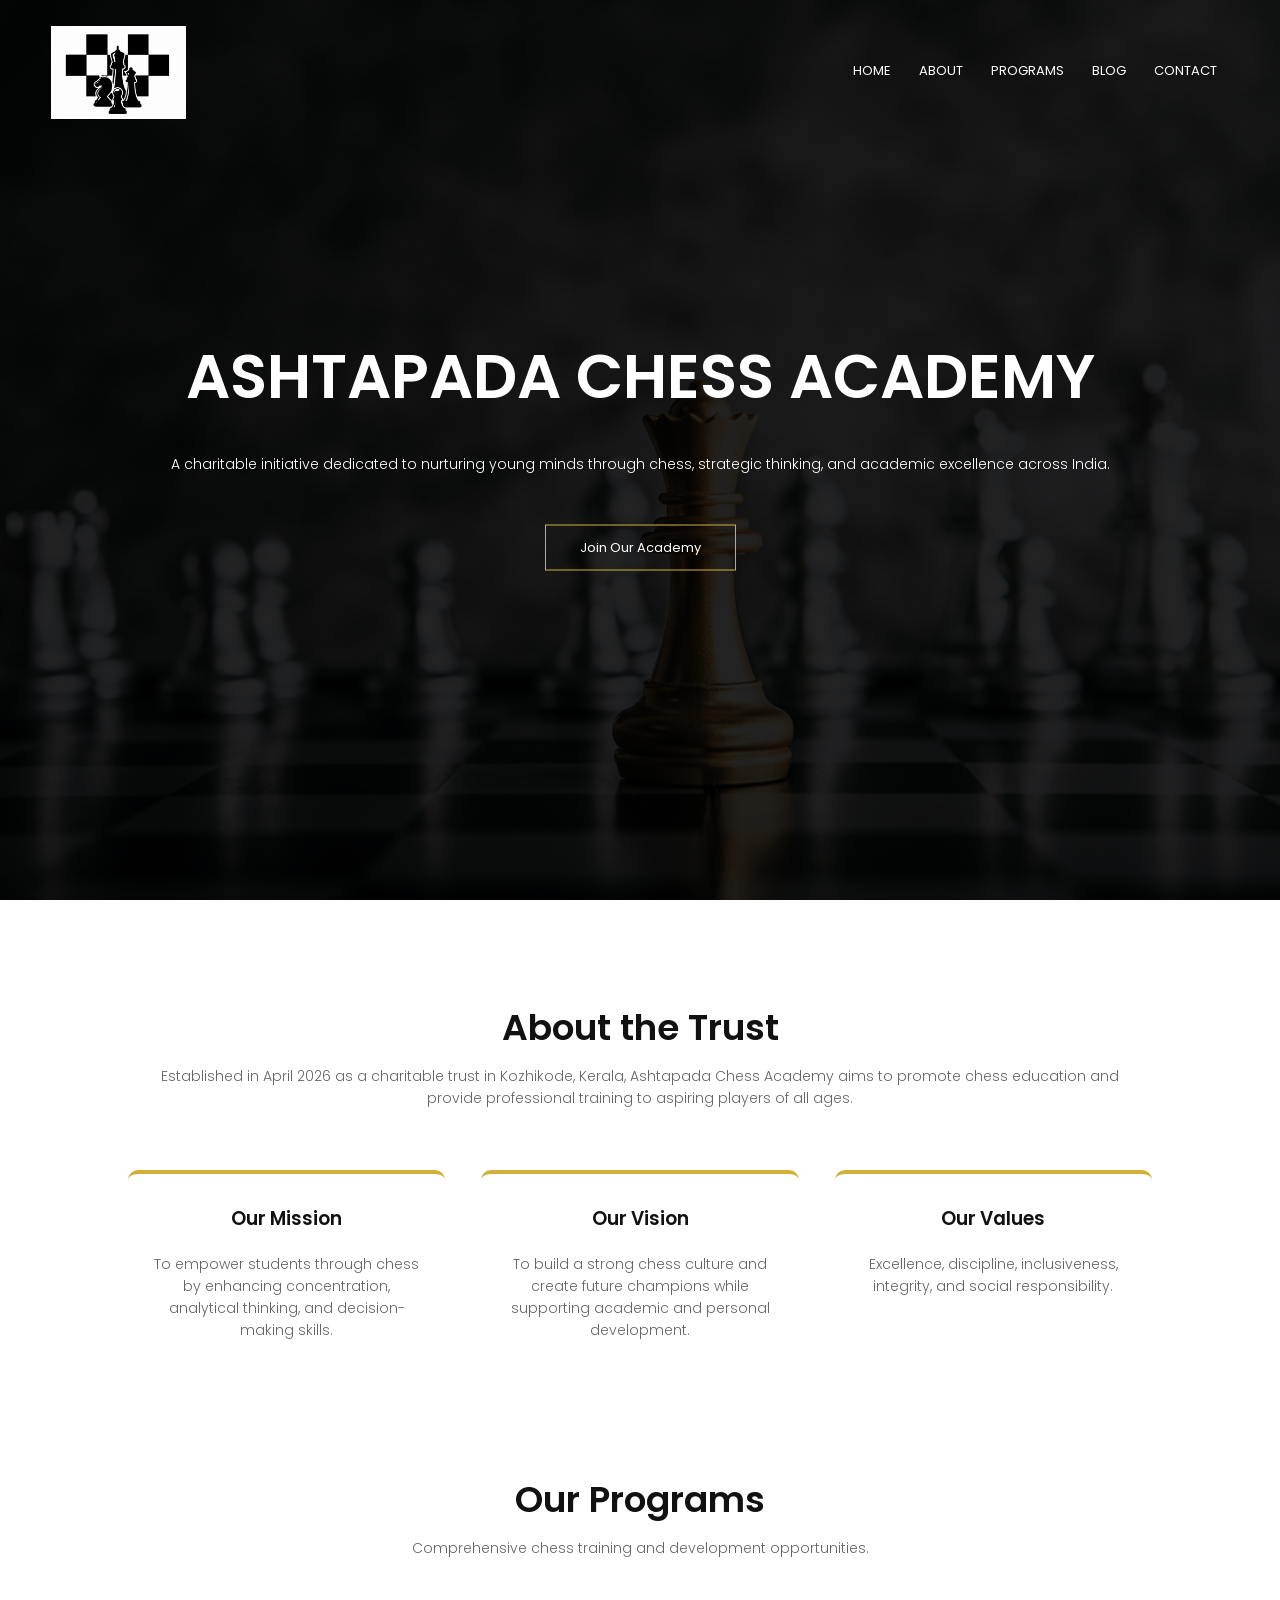
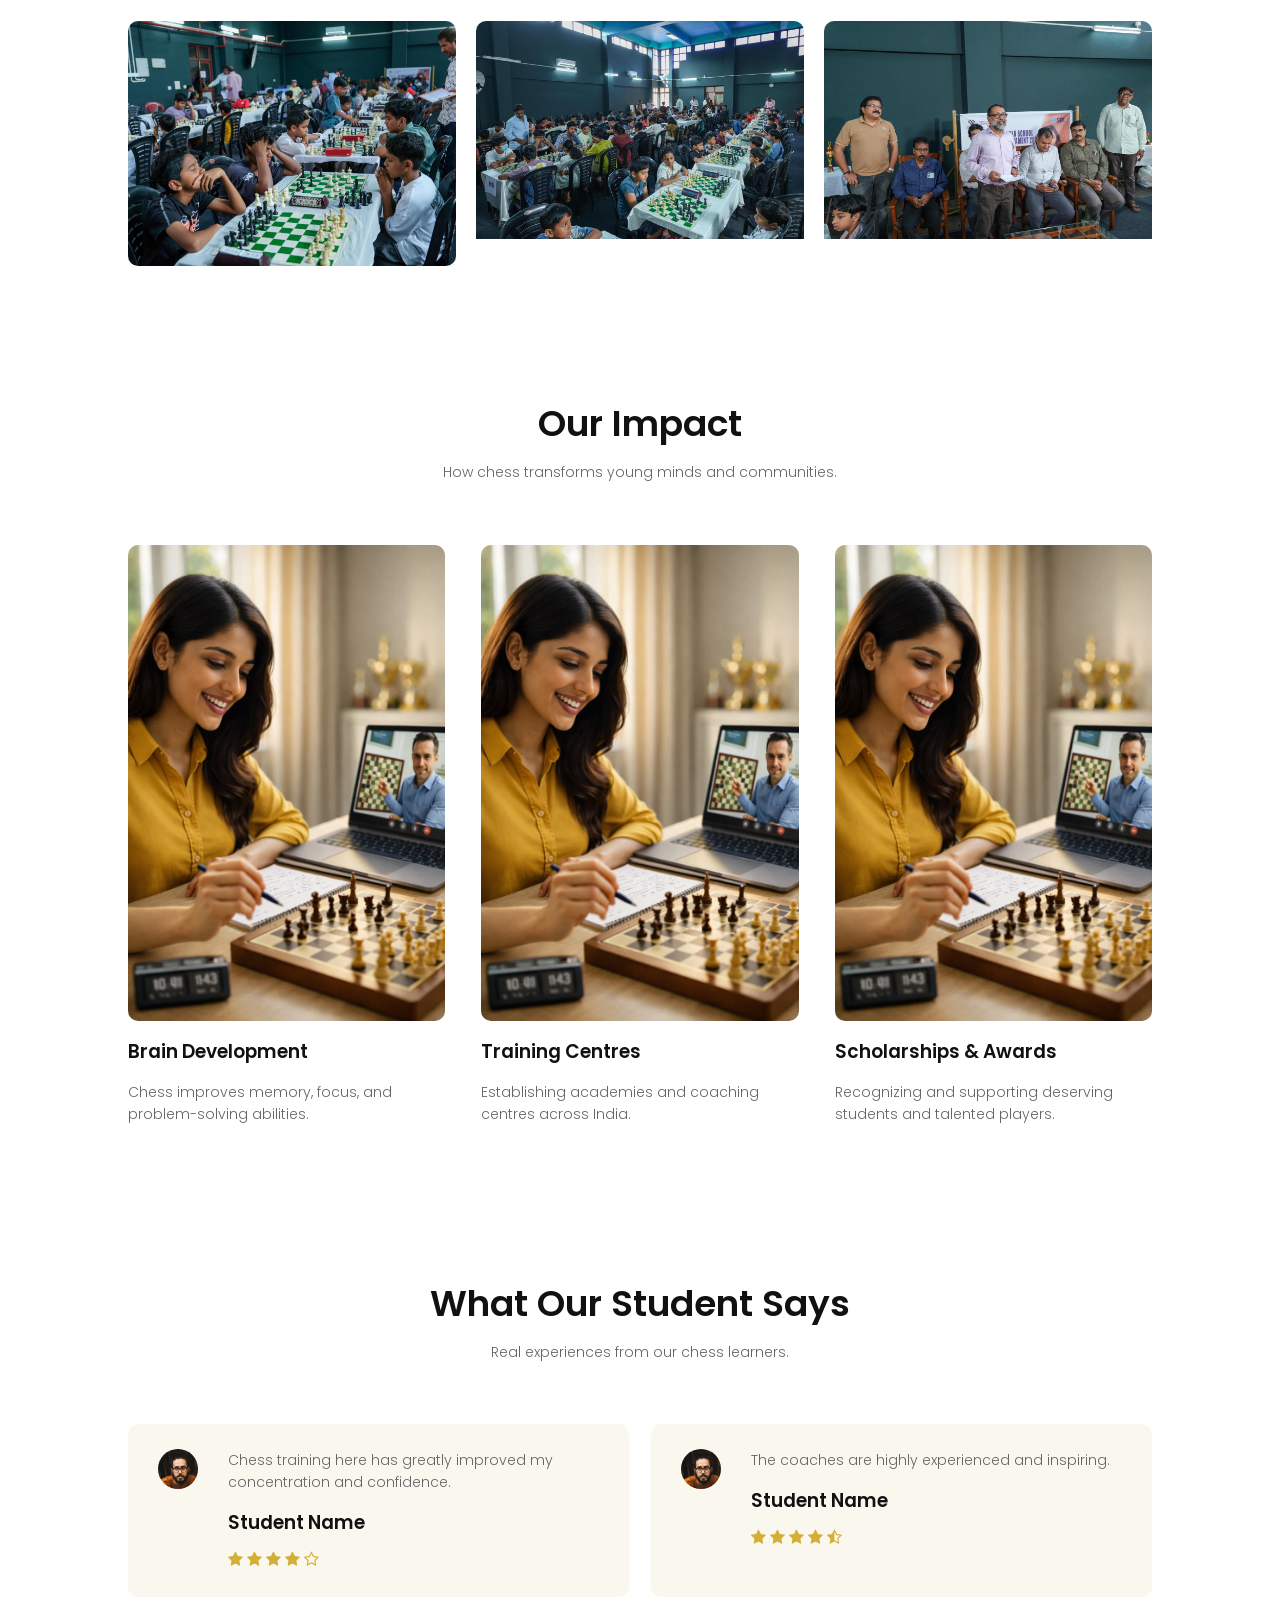
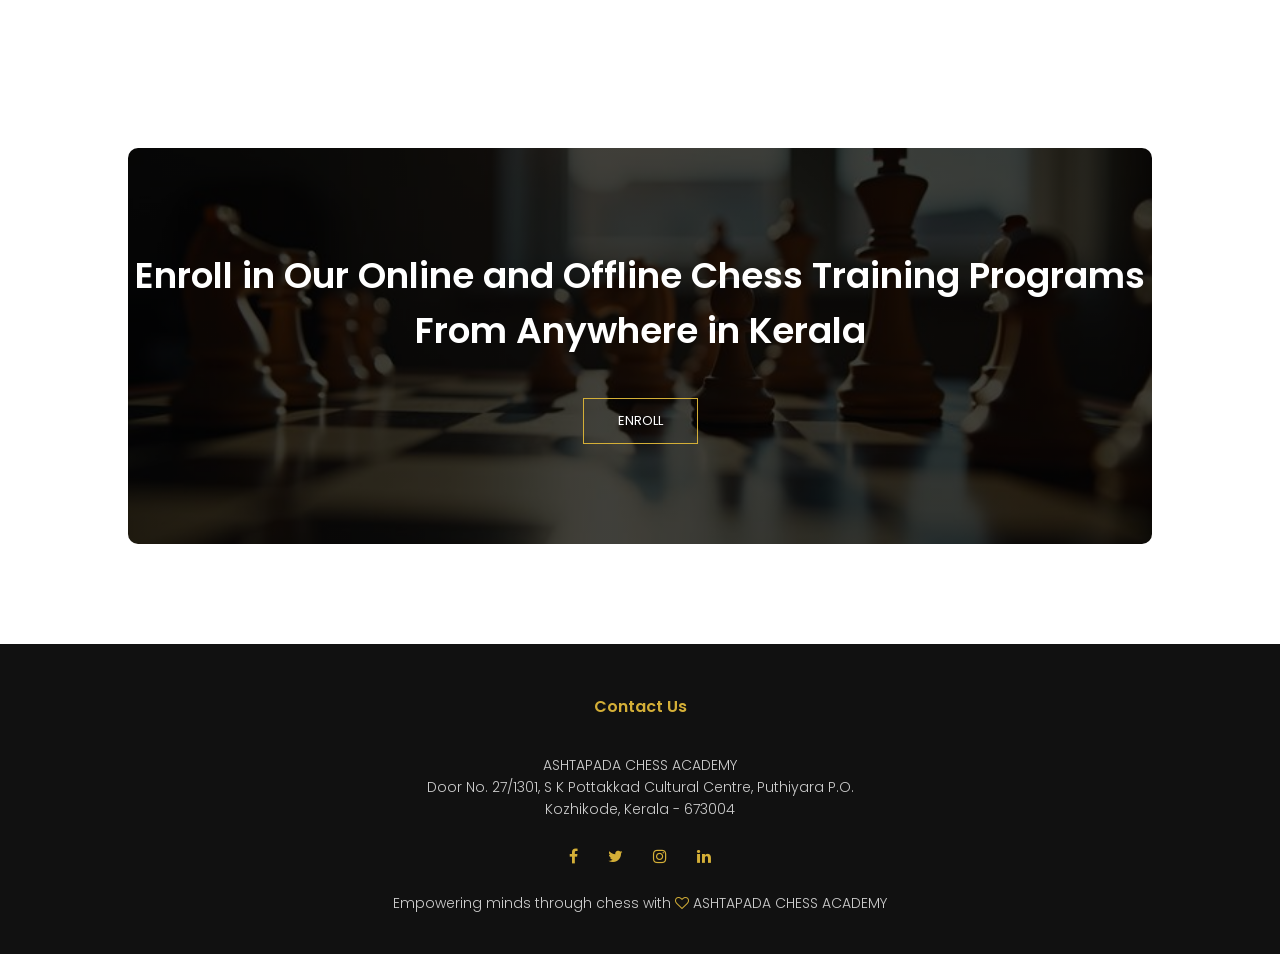
==== index.html @ 47d693aa "first commit" ====
<html>
<head>
<meta name="viewport" content="width=device-width, initial-scale=1.0">
<title>ASHTAPADA CHESS ACADEMY</title>
<!-- Favicon (Browser Tab Icon) -->
    <link rel="icon" type="image/jpeg" href="images/logo_only.png">
<link rel="stylesheet" href="style.css">
<link href="https://fonts.googleapis.com/css?family=Poppins:100,200,300,400,600,700&display=swap" rel="stylesheet">
<link rel="stylesheet" href="https://stackpath.bootstrapcdn.com/font-awesome/4.7.0/css/font-awesome.min.css"> 
</head>
<body>
    <section class="header">
        
        <nav>
            <a href="index.html"><img src="images/logo_only.png"></a>
            <div class="nav-links" id="navLinks">  
                <i class="fa fa-close" onclick="hideMenu()"></i>
                <ul>
                    <li><a href="index.html">HOME</a></li>
                    <li><a href="about.html">ABOUT</a></li>
                    <li><a href="programs.html">PROGRAMS</a></li>
                    <li><a href="blog.html">BLOG</a></li>
                    <li><a href="contact.html">CONTACT</a></li>
                </ul>
            </div>
            <i class="fa fa-bars" onclick="showMenu()"></i>
        </nav>
        
        <div class="text-box">
            <h1>ASHTAPADA CHESS ACADEMY</h1>
            <p>A charitable initiative dedicated to nurturing young minds through chess, strategic thinking, and academic excellence across India.</p>
            <a href="contact.html" class="hero-btn">Join Our Academy</a>
        </div>
    </section>
    
<!---------- about ----------->
    
    <section class="course">
        <h1>About the Trust</h1>
        <p>Established in April 2026 as a charitable trust in Kozhikode, Kerala, Ashtapada Chess Academy aims to promote chess education and provide professional training to aspiring players of all ages.</p>
        <div class="row">
            <div class="course-col">
                <h3>Our Mission</h3>
                <p>To empower students through chess by enhancing concentration, analytical thinking, and decision-making skills.</p>
            </div>
            <div class="course-col">
                <h3>Our Vision</h3>
                <p>To build a strong chess culture and create future champions while supporting academic and personal development.</p>
            </div>
            <div class="course-col">
                <h3>Our Values</h3>
                <p>Excellence, discipline, inclusiveness, integrity, and social responsibility.</p>
            </div>
        </div>
    </section>
    
<!---------- programs ---------->
    
    <section class="campus">
        <h1>Our Programs</h1>
        <p>Comprehensive chess training and development opportunities.</p>
            <div class="row">
                <div class="campus-col">
                    <img src="images/tournament.jpeg">
                    <div class="layer">
                        <h3>ONLINE COACHING</h3>
                    </div>
                </div>
                <div class="campus-col">
                    <img src="images/tournament1.jpeg">
                    <div class="layer">
                        <h3>TOURNAMENTS</h3>
                    </div>
                </div>
                <div class="campus-col">
                    <img src="images/workshop.jpeg">
                    <div class="layer">
                        <h3>WORKSHOPS</h3>
                    </div>
                </div>
                
            </div>
    </section>
    
<!---------- Blog ---------->
    
    <section class="facility">
        <h1>Our Impact</h1>
        <p>How chess transforms young minds and communities.</p>
            <div class="row">
                <div class="facility-col">
                    <img src="images/coaching.jpg">
                    <h3>Brain Development</h3>
                    <p>Chess improves memory, focus, and problem-solving abilities.</p>
                </div>
                <div class="facility-col">
                    <img src="images/coaching.jpg">
                    <h3>Training Centres</h3>
                    <p>Establishing academies and coaching centres across India.</p>
                </div>
                <div class="facility-col">
                    <img src="images/coaching.jpg">
                    <h3>Scholarships & Awards</h3>
                    <p>Recognizing and supporting deserving students and talented players.</p>
                </div>
            </div>
    </section>
    
    
<!---------- testimonials ---------->
    
    <section class="testimonials">
        <h1>What Our Student Says</h1>
        <p>Real experiences from our chess learners.</p>
            <div class="row">
                <div class="testimonial-col">
                    <img src="images/user2.jpg">
                    <div> 
                        <p>Chess training here has greatly improved my concentration and confidence.</p>
                        <h3>Student Name</h3>
                        <i class="fa fa-star"></i>
                        <i class="fa fa-star"></i>
                        <i class="fa fa-star"></i>
                        <i class="fa fa-star"></i>
                        <i class="fa fa-star-o"></i>
                    </div>
                </div>
                <div class="testimonial-col">
                    <img src="images/user2.jpg">
                    <div>
                        <p>The coaches are highly experienced and inspiring.</p>
                        <h3>Student Name</h3>
                        <i class="fa fa-star"></i>
                        <i class="fa fa-star"></i>
                        <i class="fa fa-star"></i>
                        <i class="fa fa-star"></i>
                        <i class="fa fa-star-half-o"></i>
                    </div>
                </div>
                
            </div>
    </section>
    
<!------ Call To Action ------>

<section class="cta">
    
       <h1>Enroll in Our Online and Offline Chess Training Programs<br>From Anywhere in Kerala</h1>
        <a href="" class="hero-btn">ENROLL</a>
    
</section>    
 
<!-------- footer ---------->

<section class="footer">
        <h4>Contact Us</h4>
        <p>ASHTAPADA CHESS ACADEMY<br>Door No. 27/1301, S K Pottakkad Cultural Centre, Puthiyara P.O.<br>Kozhikode, Kerala - 673004</p>
        <div class="icons">
            <a href=""><i class="fa fa-facebook"></i></a>
            <a href=""><i class="fa fa-twitter"></i></a>
            <a href=""><i class="fa fa-instagram"></i></a>
            <a href=""><i class="fa fa-linkedin"></i></a>
            
        </div>
        <a href="" class="footer-link"><p>Empowering minds through chess with <i class="fa fa-heart-o"></i> ASHTAPADA CHESS ACADEMY</p></a>
</section>    
  
  
<!----JavaScript for toggle menu---->
<script>
    var navLinks = document.getElementById("navLinks");

    function showMenu() {
        navLinks.style.right = "0";
    }

    function hideMenu() {
        navLinks.style.right = "-200px";
    }
</script> 
    
</body>
</html>
---- style.css ----
*{
    margin: 0;
    padding: 0;
    font-family: 'Poppins', sans-serif;
}

.header{
    min-height: 100vh;
    width: 100%;
    background-image: linear-gradient(rgba(0,0,0,0.75),rgba(0,0,0,0.75)),url(images/banner.jpg);
    background-position: center;
    background-size: cover;
    position: relative;
    overflow: hidden;
}

nav{
    display: flex;
    padding: 2% 4%;
    justify-content: space-between;
    align-items: center;
}

nav img{
    width: 135px;
}

.nav-links{
    flex: 1;
    text-align: right;
}

.nav-links ul li{
    list-style: none;
    display: inline-block;
    padding: 8px 12px;
    position: relative;
}

.nav-links ul li a{
    color: #ffffff;
    text-decoration: none;
    font-size: 13px;
}

.nav-links ul li::after{
    content: '';
    width: 0%;
    height: 2px;
    background: #d4af37;
    display: block;
    margin: auto;
    transition: .5s;
}

.nav-links ul li:hover::after{
    width: 100%;
}

nav .fa{
    display: none;
}

.text-box{
    width: 90%;
    color: #ffffff;
    position: absolute;
    top: 50%;
    left: 50%;
    transform: translate(-50%, -50%);
    text-align: center;
}

.text-box h1{
    font-size: 62px;
    color: #ffffff;
}

.text-box p{
    margin: 20px 0 40px;
    font-size: 14px;
    color: #ffffff;
}

.hero-btn{
    display: inline-block;
    text-decoration: none;
    color: #ffffff;
    border: 1px solid #d4af37;
    padding: 12px 34px;
    font-size: 13px;
    background: transparent;
    position: relative;
    cursor: pointer;
    transition: 1s;
}

.hero-btn:hover{
    border: 1px solid #d4af37;
    background: #d4af37;
    color: #000000;
}

@media(max-width: 700px){
    .nav-links ul li{
        display: block;
    }

    .nav-links{
        position: fixed;
        background: #111111;
        height: 100vh;
        width: 200px;
        top: 0;
        right: -200px;
        text-align: left;
        z-index: 2;
        transition: 0.5s;
    }

    .nav-links ul{
        padding: 30px;
    }

    nav .fa{
        display: block;
        color: #ffffff;
        margin: 10px;
        font-size: 22px;
        cursor: pointer;
    }

    .text-box h1{
        font-size: 20px;
    }
}

/*---------- course --------*/

.course{
    width: 80%;
    margin: auto;
    text-align: center;
    padding-top: 100px;
}

h1{
    font-size: 36px;
    font-weight: 600;
    color: #111111;
}

p{
    color: #666666;
    font-size: 14px;
    font-weight: 300;
    line-height: 22px;
    padding: 10px;
}

.row{
    margin-top: 5%;
    display: flex;
    justify-content: space-between;
}

.course-col{
    flex-basis: 31%;
    background: #ffffff;
    border-top: 4px solid #d4af37;
    border-radius: 10px;
    margin-bottom: 5%;
    padding: 20px 12px;
    box-sizing: border-box;
    transition: .5s;
}

h3{
    text-align: center;
    font-weight: 600;
    margin: 10px 0;
    color: #111111;
}

.course-col:hover{
    box-shadow: 0 0 20px 0 rgba(0, 0, 0, 0.2);
    background: #faf7ef;
}

@media (max-width:700px){
    .row{
        flex-direction: column;
    }
}

/*---------------- campus ----------------*/

.campus{
    width: 80%;
    margin: auto;
    text-align: center;
    padding-top: 50px;
}

.campus-col{
    flex-basis: 32%;
    border-radius: 10px;
    margin-bottom: 30px;
    position: relative;
    overflow: hidden;
}

.campus-col img{
    width: 100%;
}

.layer{
    background: transparent;
    height: 100%;
    width: 100%;
    top: 0;
    left: 0;
    position: absolute;
    transition: .5s;
}

.layer:hover{
    background: rgba(0, 0, 0, 0.7);
}

.layer h3{
    width: 100%;
    font-weight: 500;
    color: #ffffff;
    font-size: 26px;
    bottom: 0;
    left: 50%;
    transform: translateX(-50%);
    position: absolute;
    opacity: 0;
    transition: .5s;
}

.layer:hover h3{
    bottom: 49%;
    opacity: 1;
}

/*-------------- Facilities ----------------*/

.facility{
    width: 80%;
    margin: auto;
    text-align: center;
    padding-top: 100px;
}

.facility-col{
    flex-basis: 31%;
    border-radius: 10px;
    margin-bottom: 5%;
    text-align: left;
}

.facility-col img{
    width: 100%;
    border-radius: 10px;
}

.facility-col p{
    padding: 0;
}

.facility-col h3{
    margin-top: 16px;
    margin-bottom: 15px;
    text-align: left;
}

/*---------------- testimonials ------------------*/

.testimonials{
    width: 80%;
    margin: auto;
    padding-top: 100px;
    text-align: center;
}

.testimonial-col{
    flex-basis: 44%;
    border-radius: 10px;
    margin-bottom: 5%;
    text-align: left;
    background: #faf7ef;
    padding: 25px;
    cursor: pointer;
    display: flex;
}

.testimonial-col img{
    height: 40px;
    margin-left: 5px;
    margin-right: 30px;
    border-radius: 50%;
}

.testimonial-col p{
    padding: 0;
}

.testimonial-col h3{
    margin-top: 15px;
    text-align: left;
}

.testimonial-col .fa{
    color: #d4af37;
}

@media(max-width:700px){
    .testimonial-col img{
        margin-left: 0;
        margin-right: 15px;
    }
}

/*-------- Call To Action ----------*/

.cta{
    margin: 100px auto;
    width: 80%;
    background-image: linear-gradient(rgba(0,0,0,0.75),rgba(0,0,0,0.75)),url(images/banner2.jpg);
    background-position: center;
    background-size: cover;
    border-radius: 10px;
    text-align: center;
    padding: 100px 0;
}

.cta h1{
    color: #ffffff;
    margin-bottom: 40px;
    padding: 0;
}

@media(max-width:700px){
    .cta h1{
        font-size: 24px;
    }
}

/*--------------Footer---------------*/

.footer{
    width: 100%;
    text-align: center;
    padding: 30px 0;
    background: #111111;
}

.footer h4{
    margin-bottom: 25px;
    margin-top: 20px;
    font-weight: 600;
    color: #d4af37;
}

.footer p{
    color: #cccccc;
}

.icons .fa{
    color: #d4af37;
    margin: 0 13px;
    cursor: pointer;
    padding: 18px 0;
}

.fa-heart-o{
    color: #d4af37;
}

/*--------------- About Us Page --------------*/

.sub-header{
    height: 50vh;
    width: 100%;
    background-image: linear-gradient(rgba(0,0,0,0.75),rgba(0,0,0,0.75)),url(images/background.jpg);
    background-position: center;
    background-size: cover;
    text-align: center;
    color: #ffffff;
}

.sub-header h1{
    margin-top: 100px;
    color: #ffffff;
}

.about-us{
    width: 80%;
    margin: auto;
    padding-top: 80px;
    padding-bottom: 50px;
}

.about-col{
    flex-basis: 48%;
    padding: 30px 2px;
}

.about-col h1{
    padding-top: 0;
}

.about-col p{
    padding: 15px 0 25px;
}

.hero-btn.red-btn{
    border: 1px solid #d4af37;
    background: transparent;
    color: #d4af37;
}

.hero-btn.red-btn:hover{
    border: 1px solid #d4af37;
    background: #d4af37;
    color: #000000;
}

.hero-btn.red-btn::after{
    background: #d4af37;
}

.hero-btn.red-btn::before{
    background: #d4af37;
}

.content-image{
    flex-basis: 50%;
}

.about-col img{
    width: 100%;
}

/*---------- Blog Page -------------*/

.blog-content{
    width: 80%;
    margin: auto;
    padding: 60px 0;
}

.blog-left{
    flex-basis: 65%;
}

.blog-right{
    flex-basis: 32%;
}

.blog-left img{
    width: 100%;
}

.blog-left h2{
    color: #111111;
    font-weight: 600;
    margin: 30px 0;
}

.blog-left p{
    color: #777777;
    padding: 0;
}

.blog-right h3{
    background: #d4af37;
    color: #111111;
    padding: 7px 0;
    font-size: 16px;
    margin-bottom: 20px;
}

.blog-right div{
    display: flex;
    align-items: center;
    justify-content: space-between;
    color: #555555;
    padding: 8px;
    box-sizing: border-box;
}

.comment-box{
    border: 1px solid #cccccc;
    margin: 50px 0;
    padding: 10px 20px;
}

.comment-box h3{
    text-align: left;
}

.comment-form input,
.comment-form textarea{
    width: 100%;
    padding: 10px;
    margin: 15px 0;
    box-sizing: border-box;
    border: none;
    outline: none;
    background: #f5f5f5;
}

.comment-form button{
    margin: 10px 0;
}

@media (max-width:700px){
    .sub-header h1{
        font-size: 24px;
    }
}

/*------- Contact Us Page ------------*/

.location{
    width: 80%;
    margin: auto;
    padding: 80px 0;
}

.location iframe{
    width: 100%;
}

.contact-us{
    width: 80%;
    margin: auto;
}

.contact-col{
    flex-basis: 48%;
    margin-bottom: 30px;
}

.contact-col div{
    display: flex;
    align-items: center;
    margin-bottom: 40px;
}

.contact-col div .fa{
    font-size: 28px;
    color: #d4af37;
    margin: 10px;
    margin-right: 30px;
}

.contact-col div p{
    padding: 0;
}

.contact-col div h5{
    font-size: 20px;
    margin-bottom: 5px;
    color: #555555;
    font-weight: 400;
}

.contact-col input,
.contact-col textarea{
    width: 100%;
    padding: 15px;
    margin-bottom: 17px;
    outline: none;
    border: 1px solid #cccccc;
}

.footer-link{
    text-decoration: none;
    color: #cccccc;
}

.booking-section{
    width: 85%;
    margin: auto;
    padding: 80px 0;
    text-align: center;
}

.section-title h1{
    font-size: 40px;
    margin-bottom: 10px;
    color: #222;
}

.section-title p{
    color: #666;
    margin-bottom: 40px;
    font-size: 16px;
}

.calendly-inline-widget{
    border-radius: 18px;
    overflow: hidden;
    box-shadow: 0 10px 35px rgba(0,0,0,0.12);
}
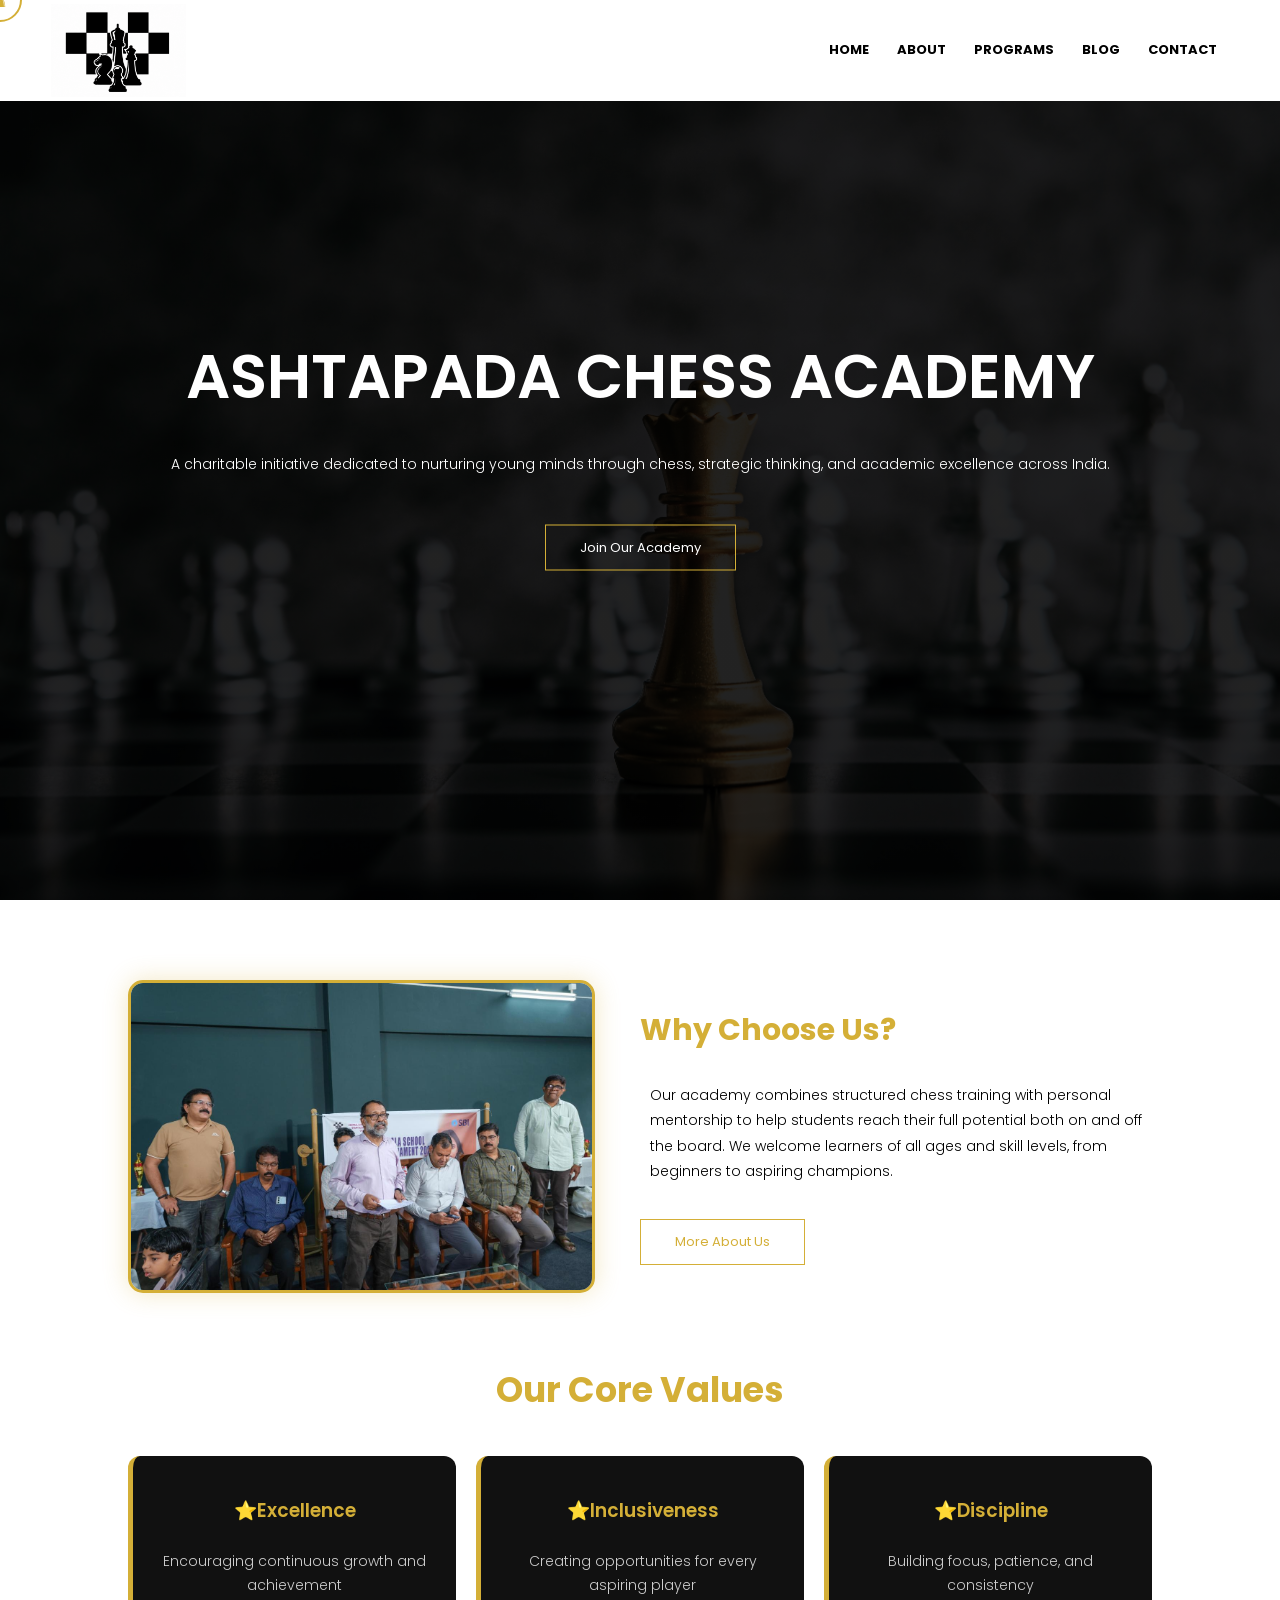
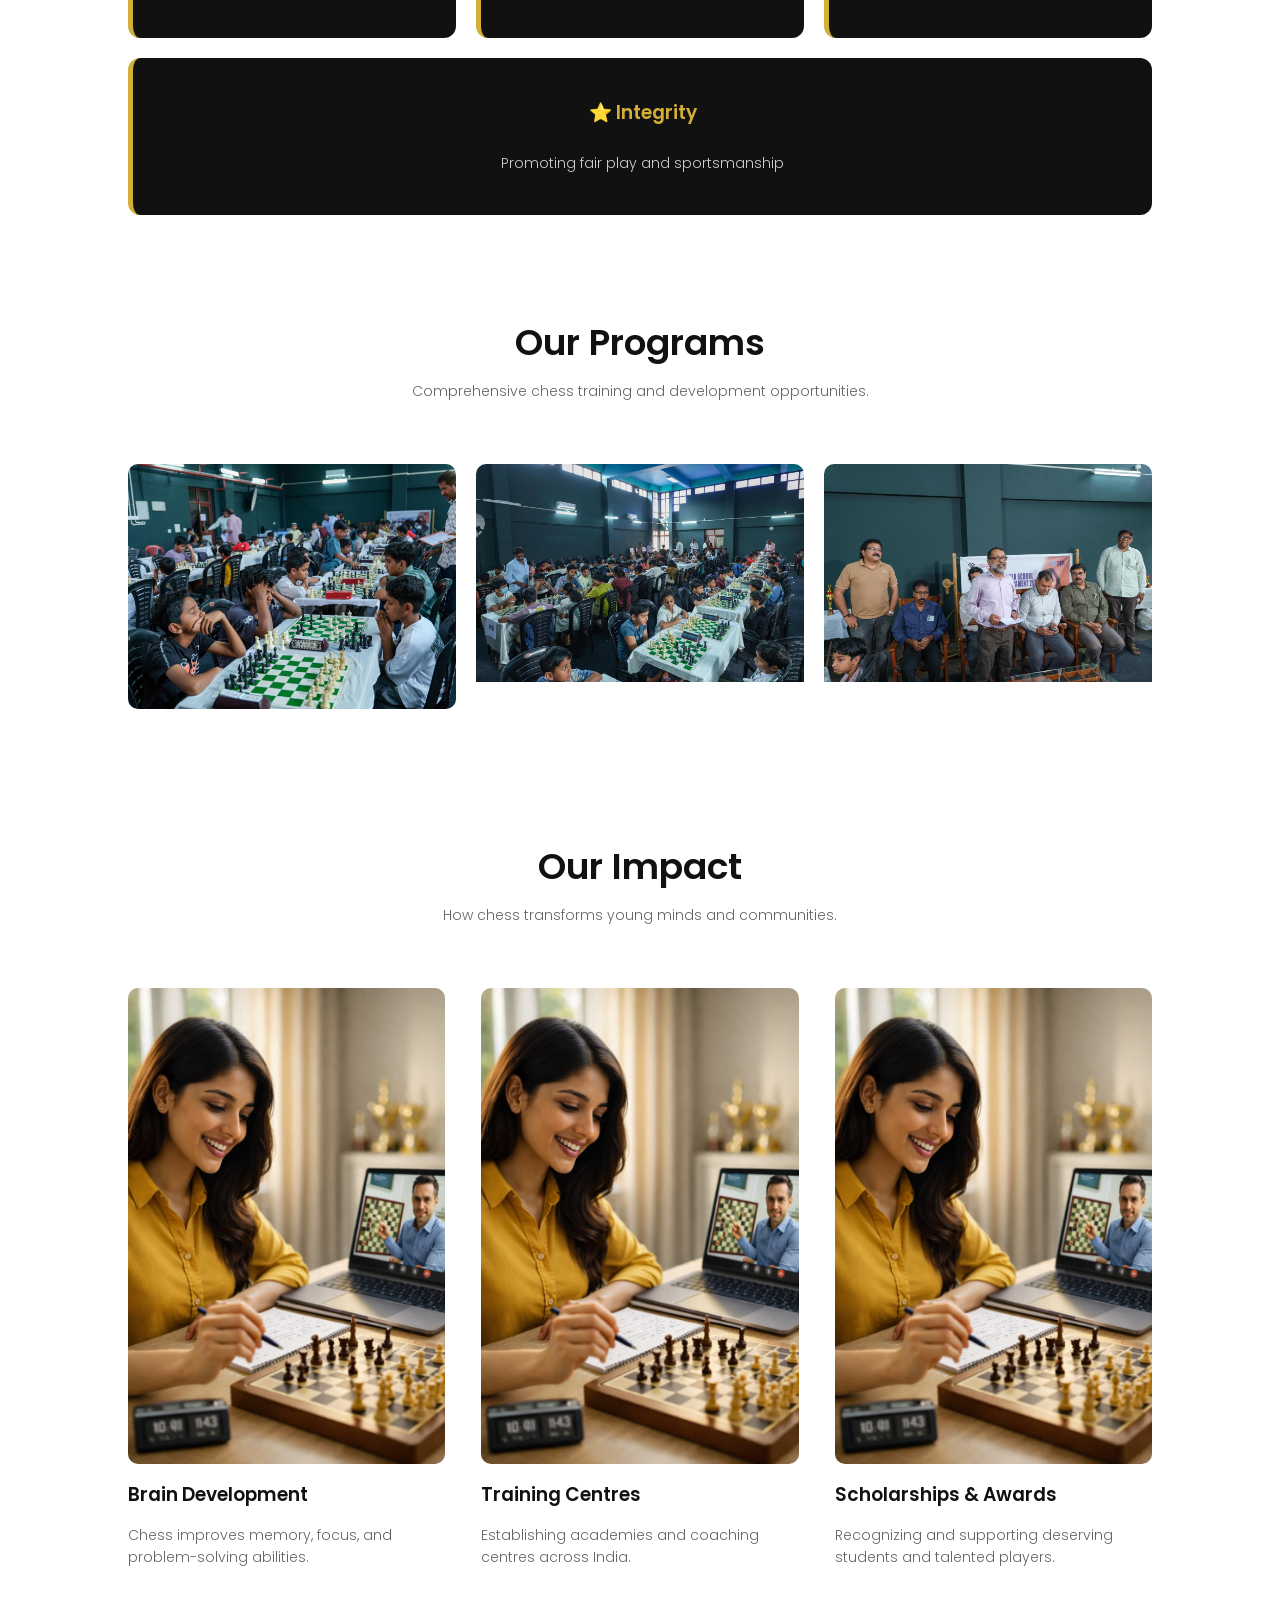
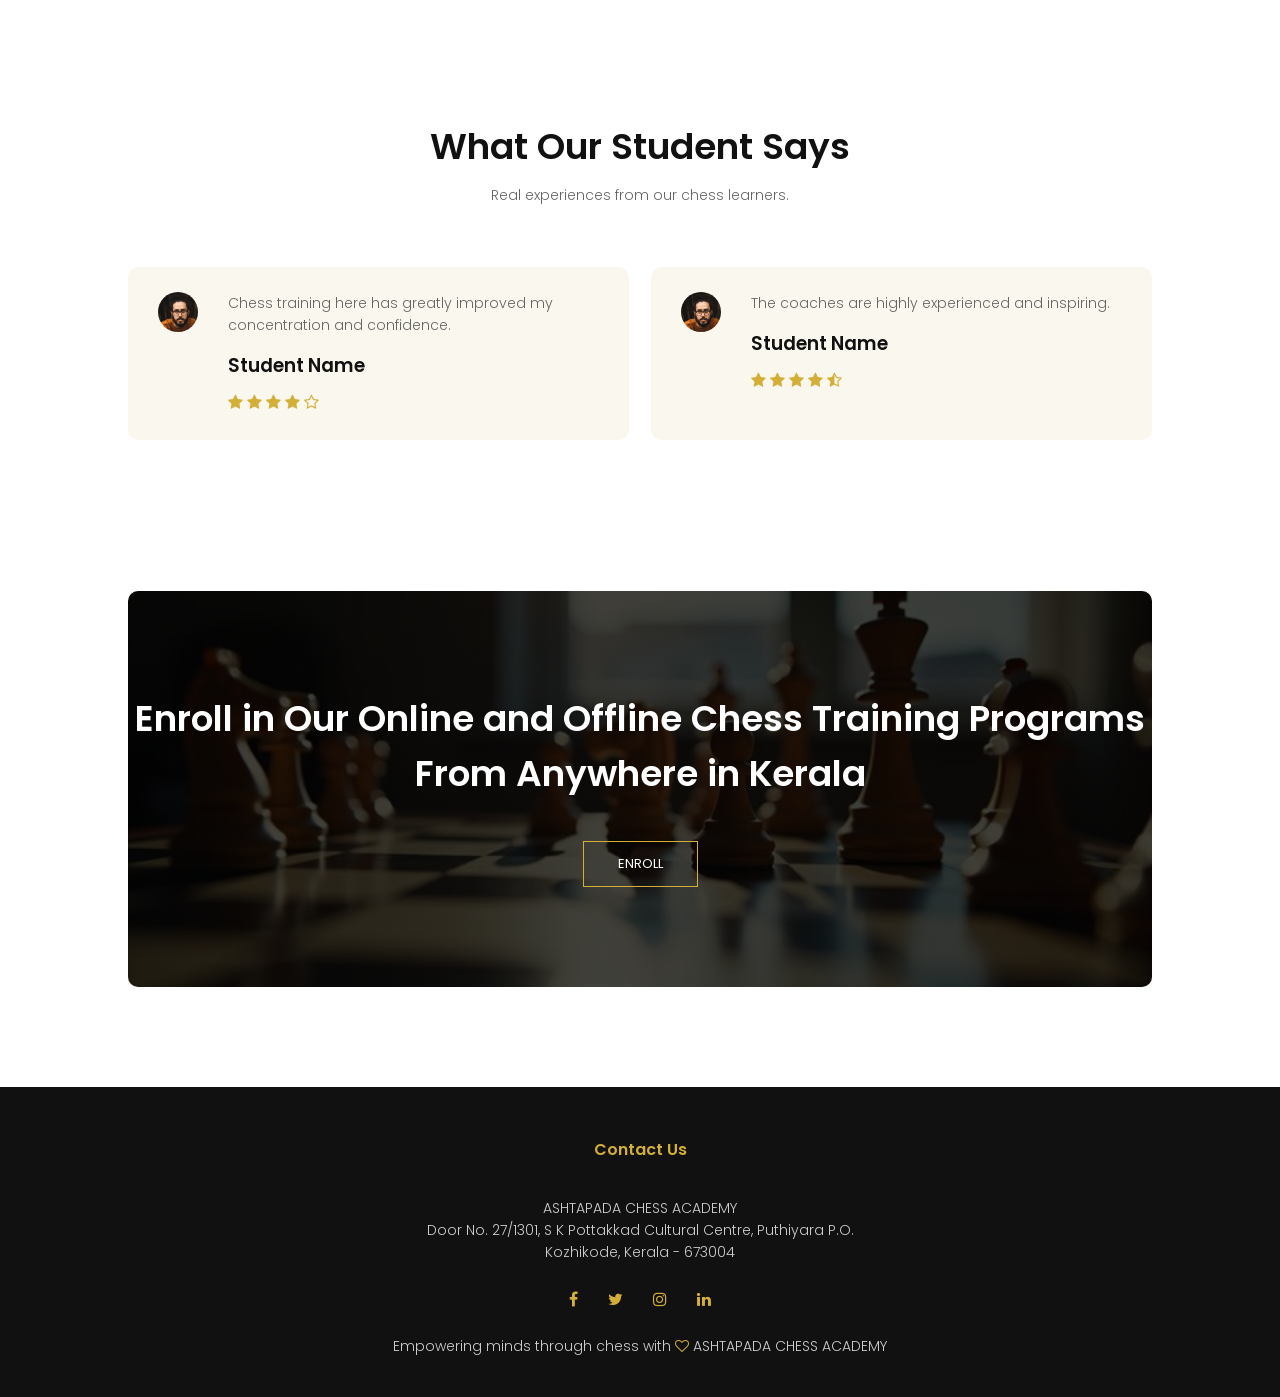
==== commit 0a7b4fdb: "second commit" ====
--- a/index.html
+++ b/index.html
@@ -9,10 +9,47 @@
 <link rel="stylesheet" href="https://stackpath.bootstrapcdn.com/font-awesome/4.7.0/css/font-awesome.min.css"> 
 </head>
 <body>
+    <div class="cursor-knight"> ♞ </div>
+    <div class="cursor-ring"></div>
+
+    <script>
+        const knight = document.querySelector(".cursor-knight");
+        const ring = document.querySelector(".cursor-ring");
+
+        let mouseX = 0;
+        let mouseY = 0;
+
+        let ringX = 0;
+        let ringY = 0;
+
+        document.addEventListener("mousemove",(e)=>{
+
+            mouseX = e.clientX;
+            mouseY = e.clientY;
+
+            knight.style.left = mouseX + "px";
+            knight.style.top = mouseY + "px";
+        });
+
+        function animate(){
+
+            ringX += (mouseX - ringX) * 0.15;
+            ringY += (mouseY - ringY) * 0.15;
+
+            ring.style.left = ringX + "px";
+            ring.style.top = ringY + "px";
+
+            requestAnimationFrame(animate);
+        }
+
+        animate();
+    </script>
+    
     <section class="header">
         
         <nav>
             <a href="index.html"><img src="images/logo_only.png"></a>
+            
             <div class="nav-links" id="navLinks">  
                 <i class="fa fa-close" onclick="hideMenu()"></i>
                 <ul>
@@ -34,25 +71,61 @@
     </section>
     
 <!---------- about ----------->
-    
-    <section class="course">
-        <h1>About the Trust</h1>
-        <p>Established in April 2026 as a charitable trust in Kozhikode, Kerala, Ashtapada Chess Academy aims to promote chess education and provide professional training to aspiring players of all ages.</p>
-        <div class="row">
-            <div class="course-col">
-                <h3>Our Mission</h3>
-                <p>To empower students through chess by enhancing concentration, analytical thinking, and decision-making skills.</p>
-            </div>
-            <div class="course-col">
-                <h3>Our Vision</h3>
-                <p>To build a strong chess culture and create future champions while supporting academic and personal development.</p>
-            </div>
-            <div class="course-col">
-                <h3>Our Values</h3>
-                <p>Excellence, discipline, inclusiveness, integrity, and social responsibility.</p>
-            </div>
-        </div>
-    </section>
+<section class="about-us">
+
+    <div class="about-row">
+
+        <div class="about-image">
+            <img src="images/workshop.jpeg" alt="Ashtapada Chess Academy">
+        </div>
+
+        <div class="about-content">
+            <h2>Why Choose Us?</h2>
+            <p>
+                Our academy combines structured chess training with personal
+                mentorship to help students reach their full potential both on
+                and off the board. We welcome learners of all ages and skill
+                levels, from beginners to aspiring champions.
+            </p>
+
+            <a href="about.html" class="hero-btn red-btn">
+                More About Us
+            </a>
+        </div>
+
+    </div>
+
+    <div class="values-section">
+
+        <h2>Our Core Values</h2>
+
+        <div class="values-row">
+
+            <div class="value-card">
+                <h3>⭐Excellence</h3>
+                <p>Encouraging continuous growth and achievement</p>
+            </div>
+
+            <div class="value-card">
+                <h3>⭐Inclusiveness</h3>
+                <p>Creating opportunities for every aspiring player</p>
+            </div>
+
+            <div class="value-card">
+                <h3>⭐Discipline</h3>
+                <p>Building focus, patience, and consistency</p>
+            </div>
+
+            <div class="value-card">
+                <h3>⭐ Integrity</h3>
+                <p>Promoting fair play and sportsmanship</p>
+            </div>
+
+        </div>
+
+    </div>
+
+</section>
     
 <!---------- programs ---------->
     
--- a/style.css
+++ b/style.css
@@ -3,6 +3,35 @@
     margin: 0;
     padding: 0;
     font-family: 'Poppins', sans-serif;
+}
+
+body{
+    cursor:none;
+}
+
+.cursor-knight{
+    position:fixed;
+    left:0;
+    top:0;
+    transform:translate(-50%,-50%);
+    pointer-events:none;
+    z-index:9999;
+
+    font-size:18px;
+    color:#d4af37;
+}
+
+.cursor-ring{
+    position:fixed;
+    left:0;
+    top:0;
+    width:40px;
+    height:40px;
+    border:2px solid #d4af37;
+    border-radius:50%;
+    transform:translate(-50%,-50%);
+    pointer-events:none;
+    z-index:9998;
 }
 
 .header{
@@ -20,6 +49,8 @@
     padding: 2% 4%;
     justify-content: space-between;
     align-items: center;
+    background-color: #fff;
+    max-height: 50px;
 }
 
 nav img{
@@ -39,9 +70,10 @@
 }
 
 .nav-links ul li a{
-    color: #ffffff;
+    color: #000000;
     text-decoration: none;
     font-size: 13px;
+    font-weight: bold;
 }
 
 .nav-links ul li::after{
@@ -136,6 +168,196 @@
     }
 }
 
+/* =========================
+   ABOUT US SECTION
+========================= */
+
+.about-us{
+    width: 90%;
+    margin: auto;
+    padding: 80px 0;
+    color: #fff;
+}
+
+.about-header{
+    text-align: center;
+    margin-bottom: 60px;
+}
+
+.about-header h1{
+    font-size: 42px;
+    color: #d4af37;
+    margin-bottom: 20px;
+    text-transform: uppercase;
+    letter-spacing: 2px;
+}
+
+.about-header p{
+    max-width: 850px;
+    margin: auto;
+    color: #ccc;
+    line-height: 1.8;
+    font-size: 17px;
+}
+
+/* =========================
+   ABOUT ROW
+========================= */
+
+.about-row{
+    display: flex;
+    justify-content: space-between;
+    align-items: center;
+    gap: 40px;
+    margin-bottom: 70px;
+    flex-wrap: wrap;
+}
+
+.about-image{
+    flex-basis: 45%;
+}
+
+.about-image img{
+    width: 100%;
+    border-radius: 15px;
+    border: 3px solid #d4af37;
+    box-shadow: 0 0 25px rgba(212,175,55,0.3);
+}
+
+.about-content{
+    flex-basis: 50%;
+}
+
+.about-content h2{
+    color: #d4af37;
+    margin-bottom: 20px;
+    font-size: 30px;
+}
+
+.about-content p{
+    color: #000000;
+    line-height: 1.8;
+    margin-bottom: 25px;
+}
+
+/* =========================
+   STATS SECTION
+========================= */
+
+.stats-row{
+    display: flex;
+    justify-content: space-between;
+    gap: 20px;
+    margin-bottom: 70px;
+    flex-wrap: wrap;
+}
+
+.stat-card{
+    flex: 1;
+    min-width: 220px;
+    background: #111;
+    border: 1px solid #d4af37;
+    padding: 30px 20px;
+    border-radius: 15px;
+    text-align: center;
+    transition: 0.4s;
+}
+
+.stat-card:hover{
+    transform: translateY(-8px);
+    box-shadow: 0 0 25px rgba(212,175,55,0.35);
+}
+
+.stat-card h2{
+    font-size: 40px;
+    margin-bottom: 10px;
+}
+
+.stat-card h3{
+    color: #d4af37;
+    margin-bottom: 10px;
+}
+
+.stat-card p{
+    color: #ccc;
+}
+
+/* =========================
+   VALUES SECTION
+========================= */
+
+.values-section{
+    text-align: center;
+}
+
+.values-section h2{
+    color: #d4af37;
+    font-size: 35px;
+    margin-bottom: 40px;
+}
+
+.values-row{
+    display: flex;
+    justify-content: space-between;
+    gap: 20px;
+    flex-wrap: wrap;
+}
+
+.value-card{
+    flex: 1;
+    min-width: 220px;
+    background: #111;
+    border-left: 5px solid #d4af37;
+    padding: 30px 20px;
+    border-radius: 12px;
+    transition: 0.4s;
+}
+
+.value-card:hover{
+    transform: translateY(-8px);
+    background: #ffffff;
+    box-shadow: 0 0 20px rgba(212,175,55,0.35);
+}
+
+.value-card h3{
+    color: #d4af37;
+    margin-bottom: 15px;
+}
+
+.value-card p{
+    color: #ccc;
+    line-height: 1.7;
+}
+
+.value-card p:hover{
+    color: #000000;
+    line-height: 1.7;
+}
+
+/* =========================
+   RESPONSIVE
+========================= */
+
+@media(max-width: 768px){
+
+    .about-header h1{
+        font-size: 32px;
+    }
+
+    .about-row{
+        flex-direction: column;
+    }
+
+    .stats-row,
+    .values-row{
+        flex-direction: column;
+    }
+
+    .about-content{
+        text-align: center;
+    }
+}
+
 /*---------- course --------*/
 
 .course{
